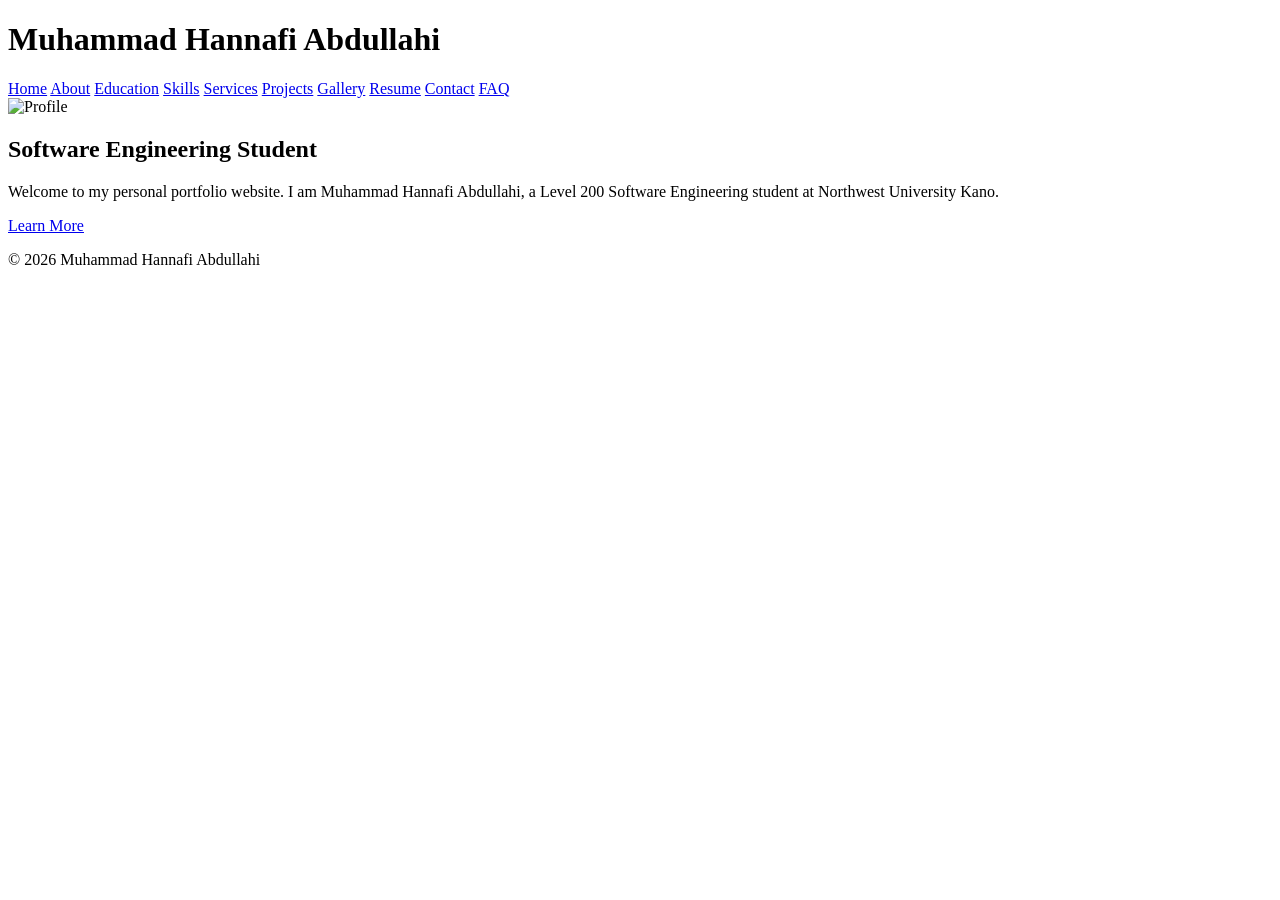
==== index.html @ 48bde3ae "Create index.html" ====
<!DOCTYPE html>
<html lang="en">
<head>
<meta charset="UTF-8">
<meta name="viewport" content="width=device-width, initial-scale=1.0">
<title>Muhammad Hannafi Abdullahi</title>
<link rel="stylesheet" href="css/style.css">
</head>

<body>

<header>

<h1>Muhammad Hannafi Abdullahi</h1>

<nav>

<a href="index.html">Home</a>
<a href="about.html">About</a>
<a href="education.html">Education</a>
<a href="skills.html">Skills</a>
<a href="services.html">Services</a>
<a href="projects.html">Projects</a>
<a href="gallery.html">Gallery</a>
<a href="resume.html">Resume</a>
<a href="contact.html">Contact</a>
<a href="faq.html">FAQ</a>

</nav>

</header>

<section class="hero">

<img src="images/profile.jpg" alt="Profile">

<h2>Software Engineering Student</h2>

<p>
Welcome to my personal portfolio website.
I am Muhammad Hannafi Abdullahi, a Level 200 Software Engineering student at Northwest University Kano.
</p>

<a class="btn" href="about.html">Learn More</a>

</section>

<footer>

<p>© 2026 Muhammad Hannafi Abdullahi</p>

</footer>

</body>
</html>
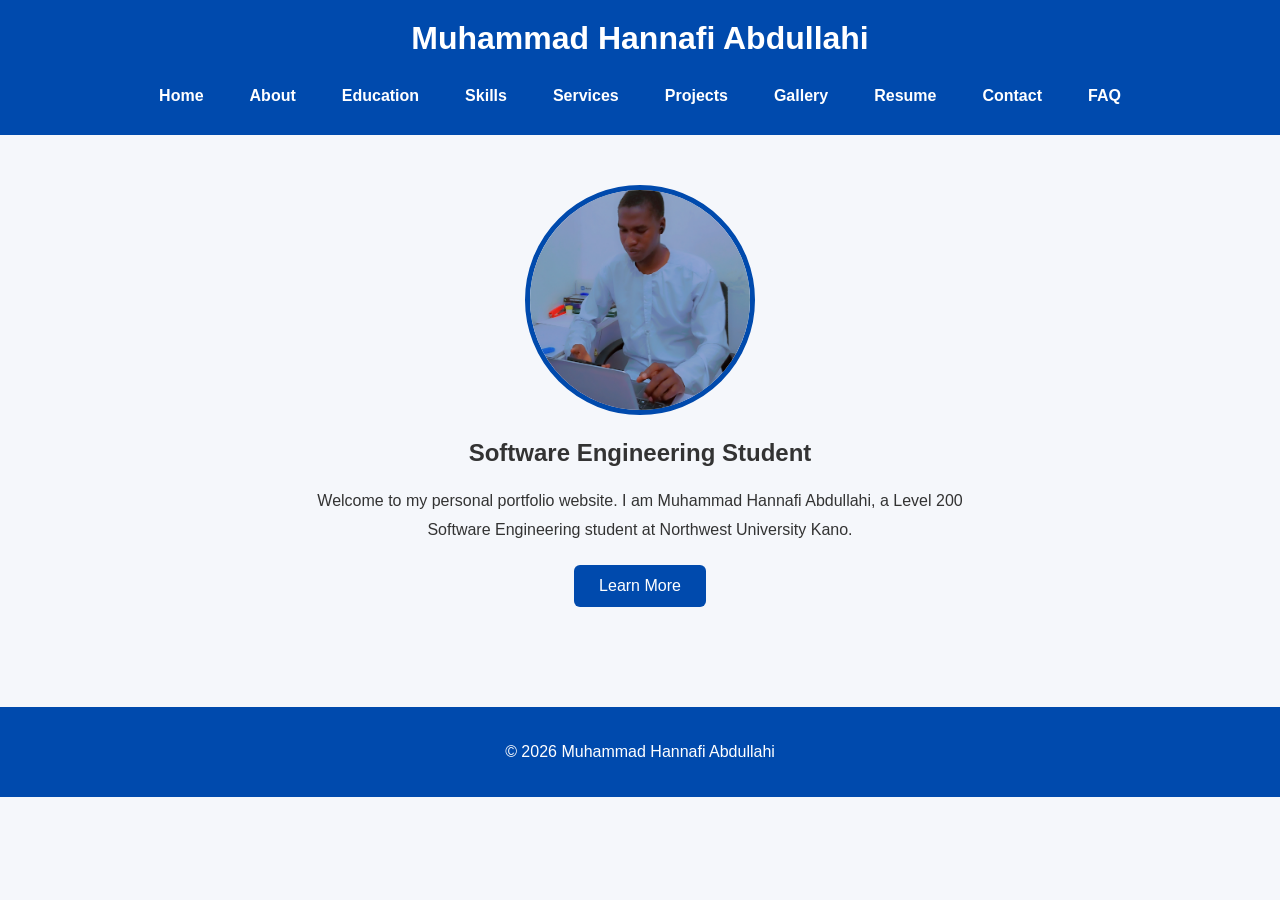
==== commit 0647b258: "Update index.html" ====
--- a/index.html
+++ b/index.html
@@ -50,6 +50,10 @@
 <p>© 2026 Muhammad Hannafi Abdullahi</p>
 
 </footer>
-
+<script>
+function toggleMenu(){
+    document.getElementById("menu").classList.toggle("show");
+}
+</script>
 </body>
 </html>
--- a/css/style.css
+++ b/css/style.css
@@ -0,0 +1,133 @@
+/* General */
+body{
+    margin:0;
+    font-family:Arial, sans-serif;
+    background:#f5f7fb;
+    color:#333;
+}
+
+/* Header */
+header{
+    background:#004aad;
+    color:white;
+    text-align:center;
+    padding:20px;
+}
+
+header h1{
+    margin:0;
+}
+
+/* Navigation */
+nav{
+    display:flex;
+    justify-content:center;
+    flex-wrap:wrap;
+    gap:10px;
+    margin-top:20px;
+}
+
+nav a{
+    color:white;
+    text-decoration:none;
+    font-weight:bold;
+    padding:10px 18px;
+    border-radius:5px;
+    transition:0.3s;
+}
+
+nav a:hover{
+    background:white;
+    color:#004aad;
+}
+
+/* Hero Section */
+.hero{
+    text-align:center;
+    padding:50px 20px;
+}
+
+.hero img{
+    width:220px;
+    height:220px;
+    object-fit:cover;
+    border-radius:50%;
+    border:5px solid #004aad;
+}
+
+.hero h2{
+    margin-top:20px;
+}
+
+.hero p{
+    max-width:700px;
+    margin:auto;
+    line-height:1.8;
+}
+
+/* Button */
+.btn{
+    display:inline-block;
+    margin-top:20px;
+    background:#004aad;
+    color:white;
+    text-decoration:none;
+    padding:12px 25px;
+    border-radius:6px;
+    transition:0.3s;
+}
+
+.btn:hover{
+    background:#00307a;
+}
+
+/* Footer */
+footer{
+    background:#004aad;
+    color:white;
+    text-align:center;
+    padding:20px;
+    margin-top:50px;
+}
+
+/* Mobile Responsive */
+@media (max-width:768px){
+
+    header{
+        padding:15px;
+    }
+
+    header h1{
+        font-size:24px;
+    }
+
+    nav{
+        flex-direction:column;
+        align-items:center;
+    }
+
+    nav a{
+        width:90%;
+        text-align:center;
+        background:rgba(255,255,255,0.15);
+        margin:3px 0;
+        padding:12px;
+    }
+
+    .hero{
+        padding:30px 15px;
+    }
+
+    .hero img{
+        width:170px;
+        height:170px;
+    }
+
+    .hero h2{
+        font-size:24px;
+    }
+
+    .hero p{
+        font-size:16px;
+    }
+}
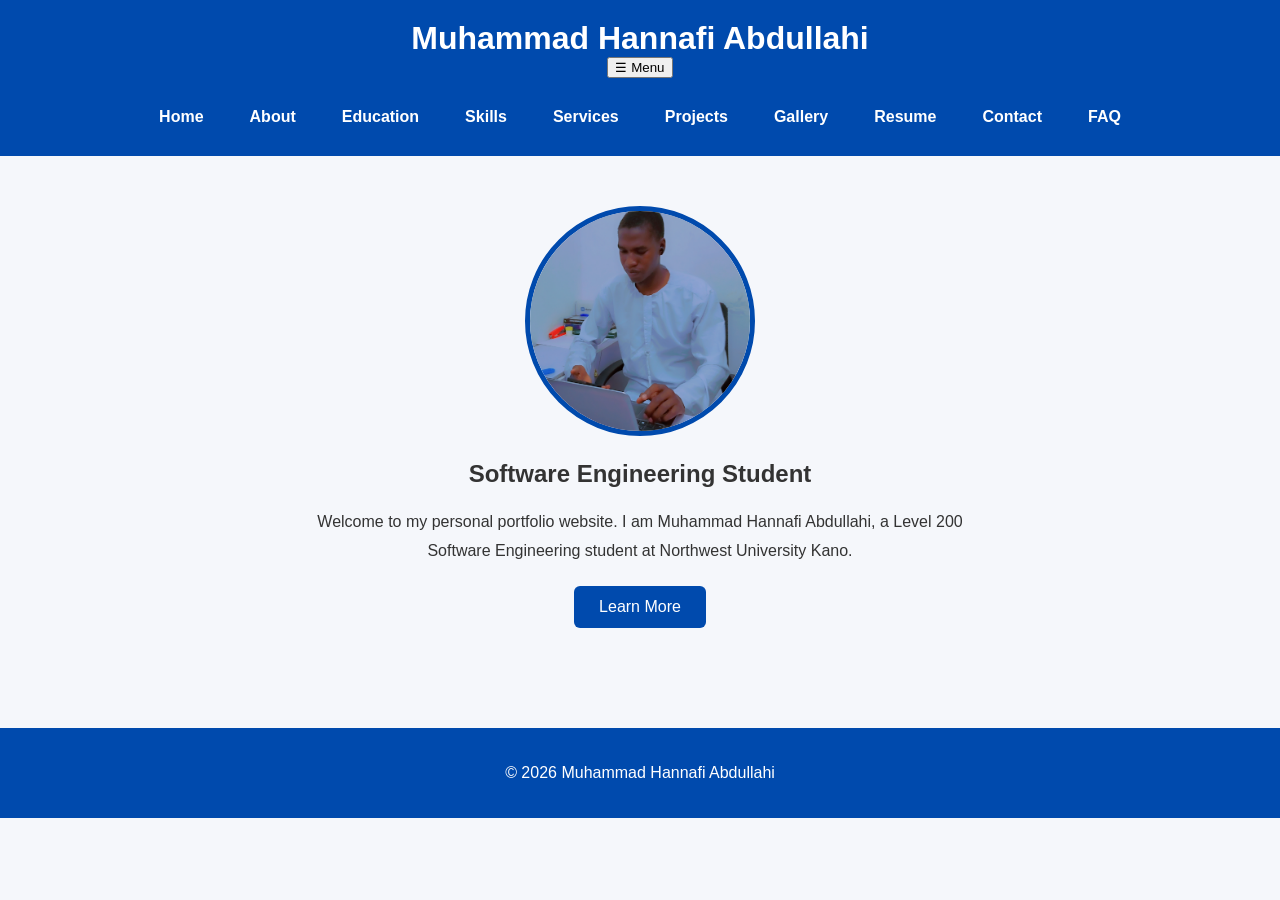
==== commit ae05a219: "Update index.html" ====
--- a/index.html
+++ b/index.html
@@ -13,7 +13,9 @@
 
 <h1>Muhammad Hannafi Abdullahi</h1>
 
-<nav>
+<button class="menu-btn" onclick="toggleMenu()">☰ Menu</button>
+
+<nav id="menu">
 
 <a href="index.html">Home</a>
 <a href="about.html">About</a>
@@ -50,10 +52,12 @@
 <p>© 2026 Muhammad Hannafi Abdullahi</p>
 
 </footer>
+
 <script>
-function toggleMenu(){
+function toggleMenu() {
     document.getElementById("menu").classList.toggle("show");
 }
 </script>
+
 </body>
 </html>
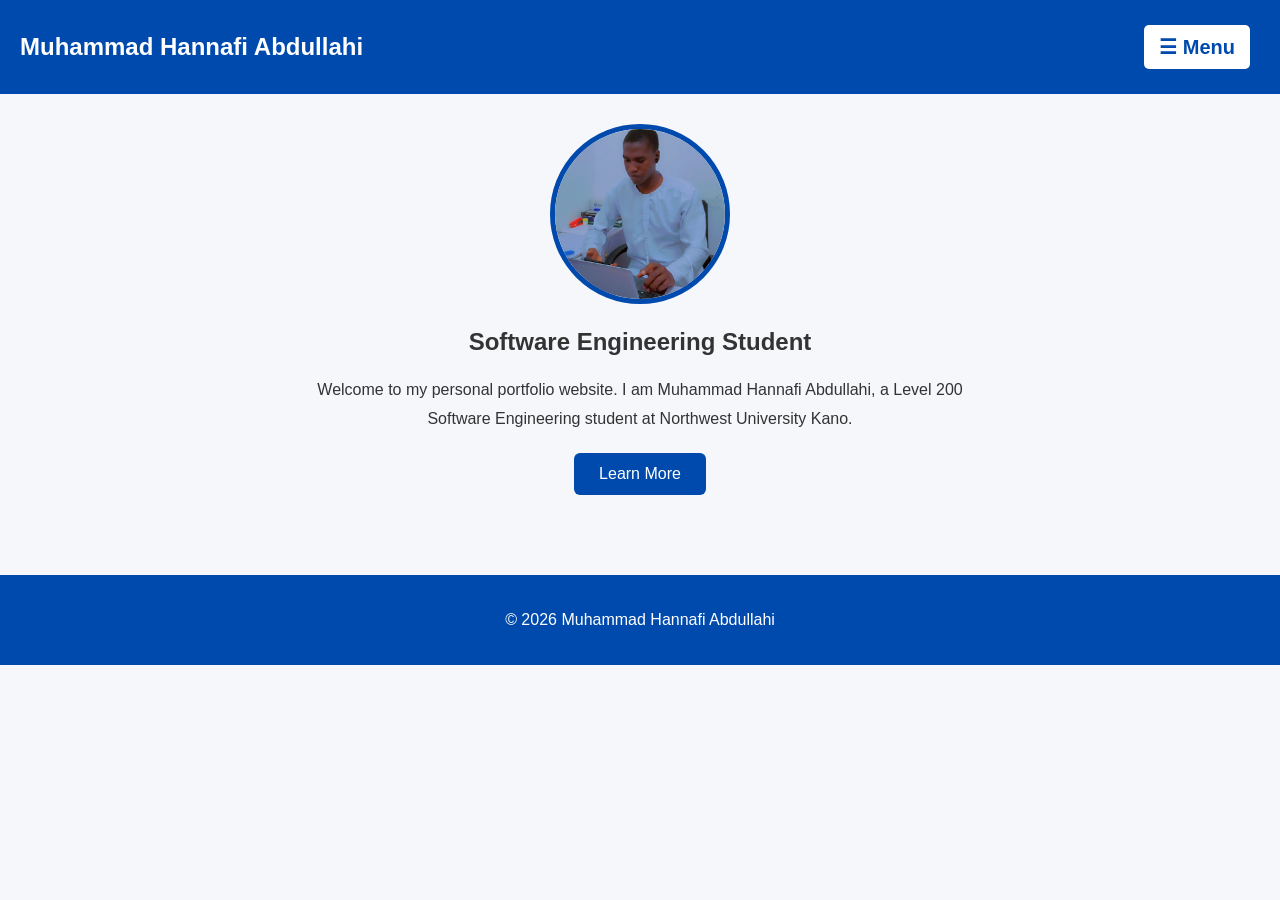
==== commit 2387b5b7: "Update index.html" ====
--- a/index.html
+++ b/index.html
@@ -24,6 +24,7 @@
 <a href="services.html">Services</a>
 <a href="projects.html">Projects</a>
 <a href="gallery.html">Gallery</a>
+<a href="#multimedia">Multimedia</a>    
 <a href="resume.html">Resume</a>
 <a href="contact.html">Contact</a>
 <a href="faq.html">FAQ</a>
--- a/css/style.css
+++ b/css/style.css
@@ -10,12 +10,29 @@
 header{
     background:#004aad;
     color:white;
-    text-align:center;
-    padding:20px;
+    display:flex;
+    justify-content:space-between;
+    align-items:center;
+    flex-wrap:wrap;
+    padding:15px 20px;
 }
 
 header h1{
     margin:0;
+    font-size:28px;
+}
+
+/* Menu Button */
+.menu-btn{
+    display:none;
+    background:white;
+    color:#004aad;
+    border:none;
+    padding:10px 15px;
+    font-size:20px;
+    font-weight:bold;
+    border-radius:5px;
+    cursor:pointer;
 }
 
 /* Navigation */
@@ -24,7 +41,8 @@
     justify-content:center;
     flex-wrap:wrap;
     gap:10px;
-    margin-top:20px;
+    width:100%;
+    margin-top:15px;
 }
 
 nav a{
@@ -41,7 +59,7 @@
     color:#004aad;
 }
 
-/* Hero Section */
+/* Hero */
 .hero{
     text-align:center;
     padding:50px 20px;
@@ -55,10 +73,6 @@
     border:5px solid #004aad;
 }
 
-.hero h2{
-    margin-top:20px;
-}
-
 .hero p{
     max-width:700px;
     margin:auto;
@@ -74,11 +88,6 @@
     text-decoration:none;
     padding:12px 25px;
     border-radius:6px;
-    transition:0.3s;
-}
-
-.btn:hover{
-    background:#00307a;
 }
 
 /* Footer */
@@ -90,10 +99,67 @@
     margin-top:50px;
 }
 
-/* Mobile Responsive */
+/* Mobile */
 @media (max-width:768px){
 
-    header{
+header{
+    justify-content:space-between;
+    align-items:center;
+}
+
+header h1{
+    font-size:22px;
+}
+
+.menu-btn{
+    display:block;
+}
+
+nav{
+    display:none;
+    flex-direction:column;
+    width:100%;
+    margin-top:15px;
+}
+
+nav.show{
+    display:flex;
+}
+
+nav a{
+    width:100%;
+    text-align:center;
+    padding:12px;
+    margin:3px 0;
+    background:rgba(255,255,255,0.15);
+    border-radius:5px;
+}
+
+.hero img{
+    width:170px;
+    height:170px;
+}
+
+}    flex-direction:column;
+    width:100%;
+}
+
+nav.show{
+    display:flex;
+}
+
+nav a{
+    width:100%;
+    text-align:center;
+    padding:12px;
+}
+
+.hero img{
+    width:170px;
+    height:170px;
+}
+
+}    header{
         padding:15px;
     }
 
@@ -101,16 +167,28 @@
         font-size:24px;
     }
 
+    .menu-btn{
+    display:block;
+    float:right;
+    margin:10px;
+    }
+
     nav{
+        display:none;
         flex-direction:column;
         align-items:center;
+        width:100%;
+    }
+
+    nav.show{
+        display:flex;
     }
 
     nav a{
         width:90%;
         text-align:center;
         background:rgba(255,255,255,0.15);
-        margin:3px 0;
+        margin:5px 0;
         padding:12px;
     }
 
@@ -130,4 +208,48 @@
     .hero p{
         font-size:16px;
     }
-}
+    }
+    nav a{
+        width:90%;
+        text-align:center;
+        background:rgba(255,255,255,0.15);
+        margin:5px 0;
+        padding:12px;
+    }
+
+    .hero{
+        padding:30px 15px;
+    }
+
+    .hero img{
+        width:170px;
+        height:170px;
+    }
+
+    .hero h2{
+        font-size:24px;
+    }
+
+    .hero p{
+        font-size:16px;
+    }
+    }        padding:12px;
+    }
+
+    .hero{
+        padding:30px 15px;
+    }
+
+    .hero img{
+        width:170px;
+        height:170px;
+    }
+
+    .hero h2{
+        font-size:24px;
+    }
+
+    .hero p{
+        font-size:16px;
+    }
+}
